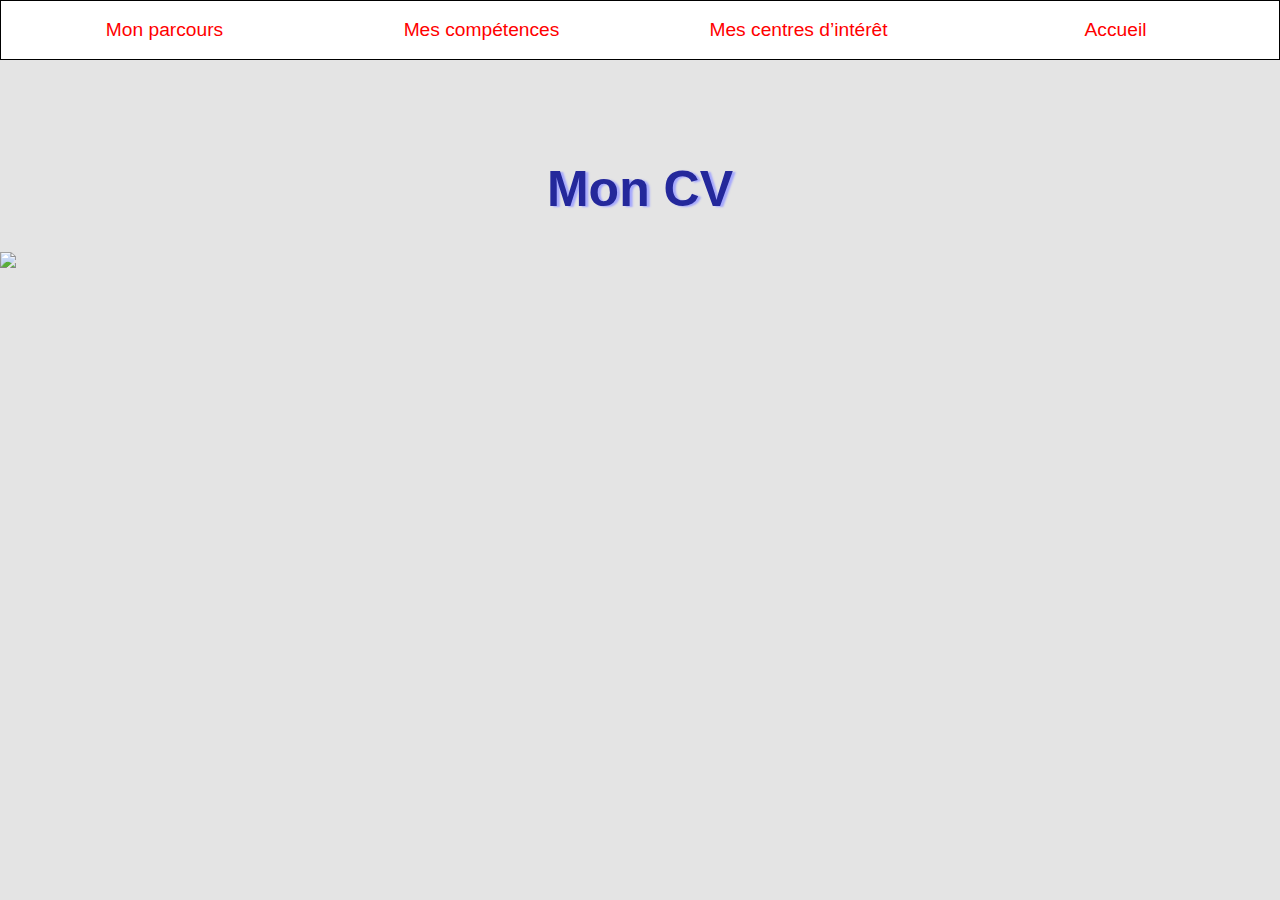
==== cv.html @ 03cb3ddb "Add files via upload" ====
<!DOCTYPE html>
<html lang="fr">
	<HEAD>
		<meta charset="utf-8">
		<TITLE>CV</TITLE>
		<link rel="stylesheet" href ="site.css">
	</HEAD>
	<BODY>
		<div id="categories">
			<a href="parcours.html" title="renvoie vers mon parcours" target="_self">Mon parcours</a>
			<a href="competences.html" title="renvoie vers mes compétences" target="_self">Mes compétences</a>
			<a href="centreI.html" title="renvoie vers mes centres d’intérêt" target="_self">Mes centres d’intérêt</a>
			<a href="index.html" title="retour à la page d'accueil" target="_self">Accueil</a>

		</div>
		<h1 class="titre" id="titre1">Mon CV</h1>
		<img src="CV.PNG">
	</BODY>
</html>
---- site.css ----
html {
	scroll-behavior: smooth;
}

body {
    background-color: #E4E4E4;
    background-position: 0% 0%;
    margin: 0px;
	font-family: arial;
}

#categories {
	display: flex;
	justify-content: center; /* Pour centrer les éléments horizontalement */
	align-items: center; /* Pour centrer les éléments verticalement */
	font-size: 1.5vw;
	position: sticky;
	top: 0px;
	padding: 5px;
	border: 1px solid black;
	/*border-radius: 10px;*/
	margin-bottom: 20px;
	background-color: white;
}
#categories a{
	flex: 1;
	display:block;
	text-align:center;
	color: red;
	line-height: 2.5;
	margin: 0 10px;
}
#categories a:link{ color: #FF0000; text-decoration-line: none; }
#categories a:focus { color: black; }
#categories a:hover { color: #757575; }
#categories a:active { color: #971A1A; }


#aller_haut {
	position: fixed;
	width: 25px;
	height: 25px;
	bottom: 50px;
	right: 40px;
	z-index: 2;
}

#aller_haut img {
	width: 50px;
	border-radius: 15px;
}

#titre1 {
	margin-top: 100px;
	font-size: 50px;
	text-shadow: 3px 1px 2px #A5A8FD;
}

#titre2 {
	font-family: cursive;
	font-size: 25px;
}


.titre {
	text-align: center;
    color: #24289B;
}

.logo {
	background-image: url(logoIUT.png);
	background-repeat: no-repeat;
	background-position: center;
	width: 100%;
	height: 10vw;
}

#presentation {
	margin: 50px;
	font-family: Dosis;
	font-size: 25px;
	text-align: center;
	line-height: 1.5;
}

#contact {
	
	display: block;
	font-family: sans-serif;
	font-size: 140%;
	position: sticky;
	top: 0px;
	padding: 10px;
    border: 2px solid black;
    border-radius: 0px;
    margin-bottom: 2px;
	background-color: #454545;
	line-height: 3;
	z-index: 1;
}
#contact a{ display:block; text-align:left; color: white; margin-left: 50px;}
#contact a:link{ color: white; text-decoration-line: none; }
#contact a:focus { color: black; }
#contact a:hover { color: #757575; }
#contact a:active { color: black; }

#propos {
	display: block;
	font-family: sans-serif;
	font-size: 300%;
	font-weight : bold;
	position: sticky;
	top: 0px;
	padding: 10px;
    margin-bottom: 2px;
	background-color: #E4E4E4;
	line-height: 3;
	z-index: 1;
}
#propos a{ display:block; text-align:center; color: black;}
#propos a:link{ color: black; text-decoration-line: none; }
#propos a:focus { color: black; }
#propos a:hover { color: #757575; }
#propos a:active { color: black; }

#retour {
	margin: 20px;
	font-family: arial;
	font-size: 25px;
	text-align: left;
}
#retour a{ color: black; }
#retour a:link{ color: #FF0000; text-decoration-line: none; }
#retour a:focus { color: black; }
#retour a:hover { color: #757575; }
#retour a:active { color: #971A1A; }

.parcoursTitre {
	margin-left: 50px;
	margin-top: 100px;
	margin-right: 50px;
	font-family: arial;
	font-size: 30px;
}

.parcoursTitre2 {
	margin-left: 25px;
	margin-right: 25px;
	font-family: arial;
	font-size: 25px;
}

.parcoursText {
	margin-left: 25px;
	margin-right: 25px;
	font-family: arial;
	font-size: 20px;
}

#droite {
	text-align: right;
}

#li {
	font-size: 25px;
	color: black;
}

.escalade {
	background-image: url(escalade.jpg);
	background-repeat: no-repeat;
	background-position: top left;
	width: 100%;
	height: 25vw;
}

.jeux {
	background-image: url(jeuxvideo.jpeg);
	background-repeat: no-repeat;
	background-position: top center;
	width: 100%;
	height: 25vw;

}

.musique {
	background-image: url(musique.jpg);
	background-repeat: no-repeat;
	background-position: top right;
	width: 100%;
	height: 25vw;
}

.lecture {
	background-image: url(livre.jpeg);
	background-repeat: no-repeat;
	background-position: top center;
	width: 100%;
	height: 25vw;
}

.velo {
	background-image: url(velo.jpeg);
	background-repeat: no-repeat;
	background-position: top left;
	width: 100%;
	height: 25vw;
}
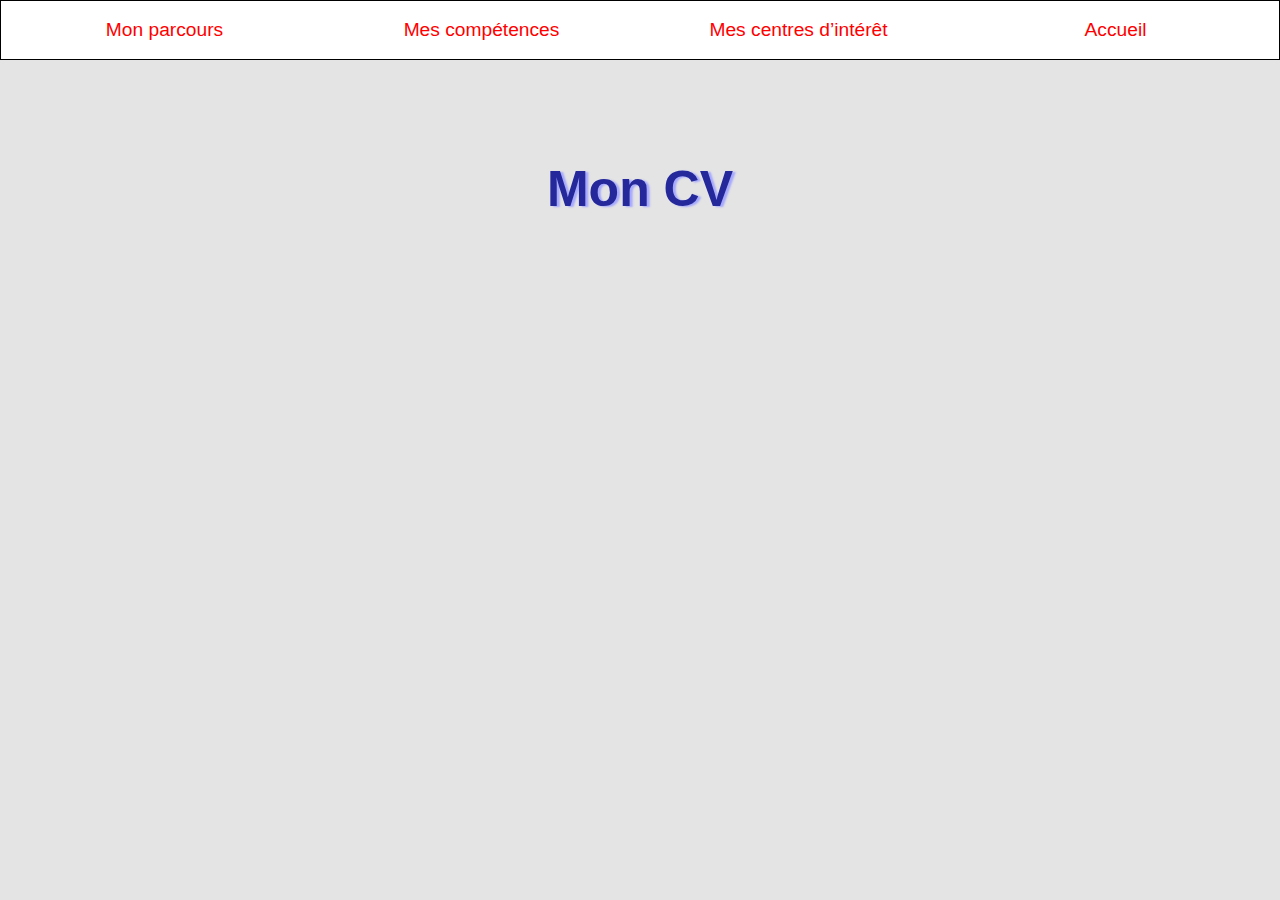
==== commit 66fe39ca: "Update cv.html" ====
--- a/cv.html
+++ b/cv.html
@@ -14,6 +14,6 @@
 
 		</div>
 		<h1 class="titre" id="titre1">Mon CV</h1>
-		<img src="CV.PNG">
+		<div class="CV"></div>
 	</BODY>
-</html>+</html>
--- a/site.css
+++ b/site.css
@@ -206,3 +206,11 @@
 	width: 100%;
 	height: 25vw;
 }
+
+.CV {
+	background-image: url(CV.jpg);
+	background-repeat: no-repeat;
+	background-position: center;
+	width: 100%;
+	height: 100%;
+}
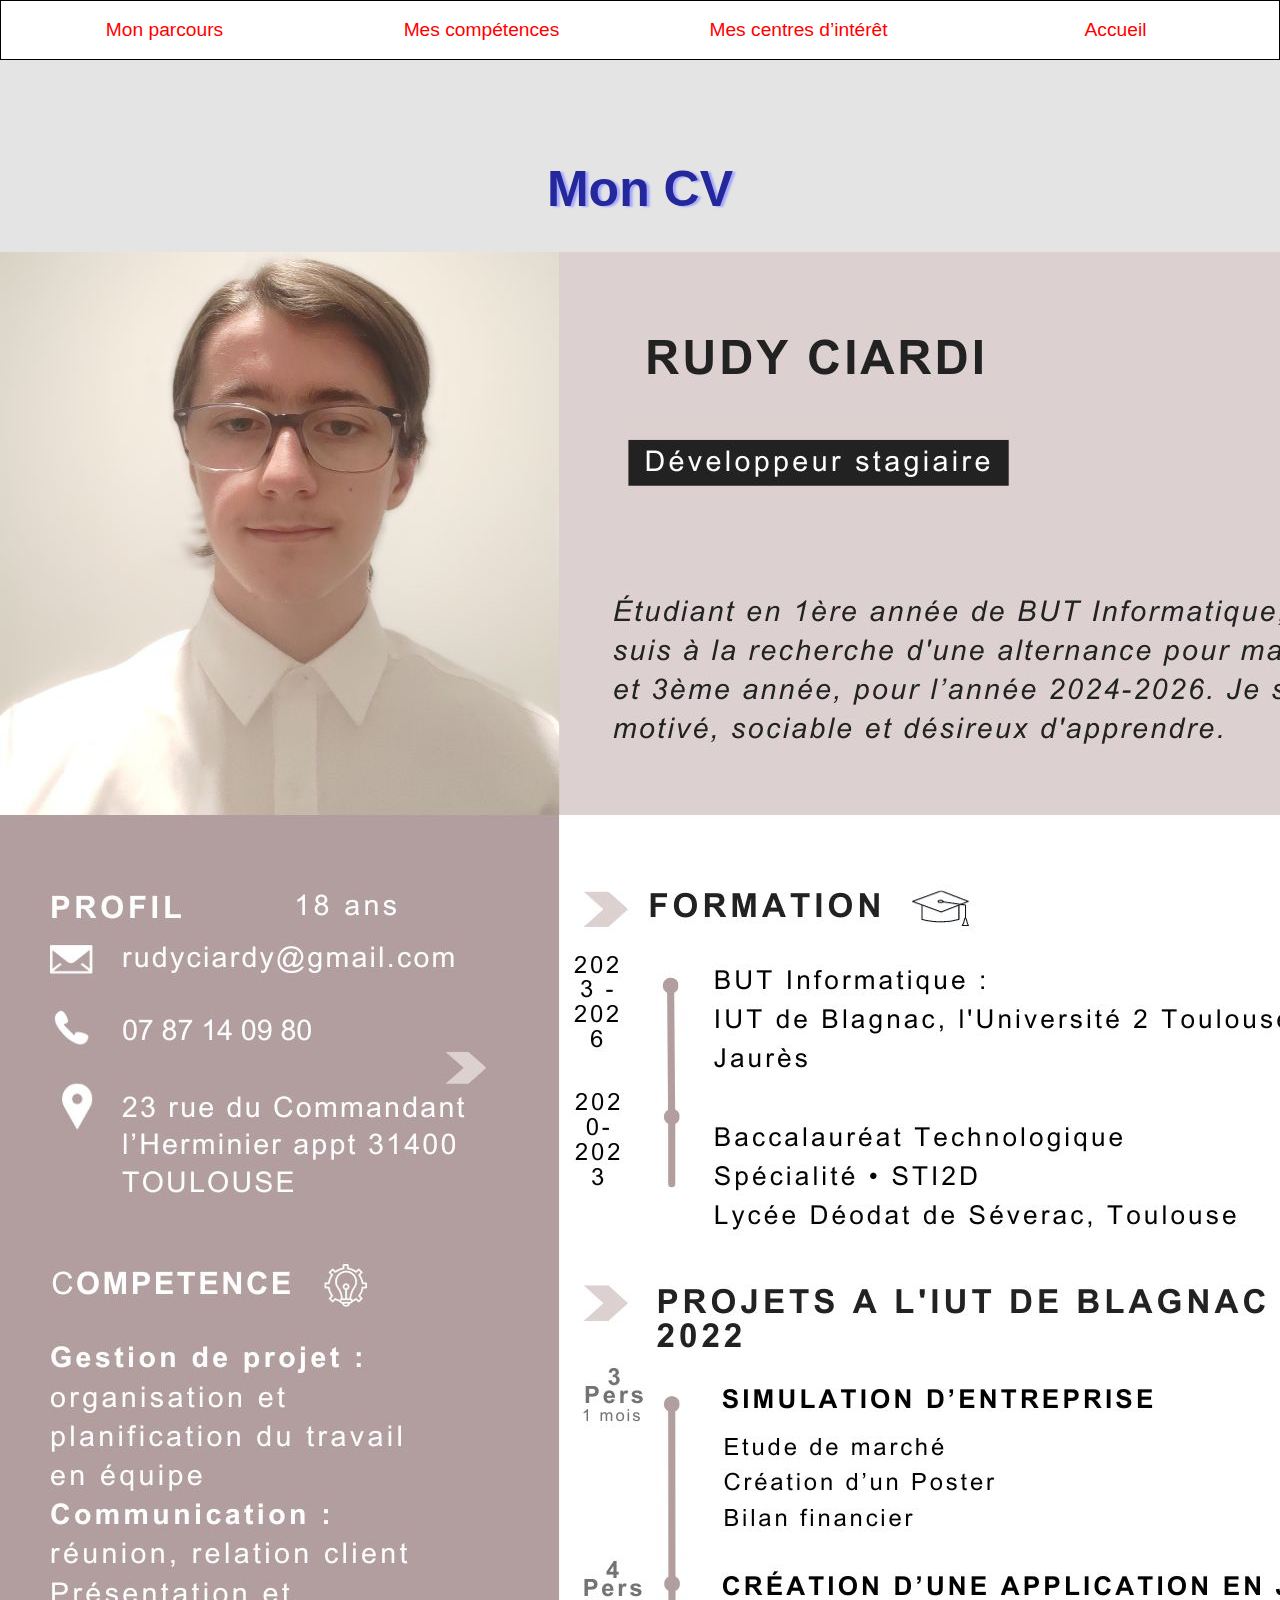
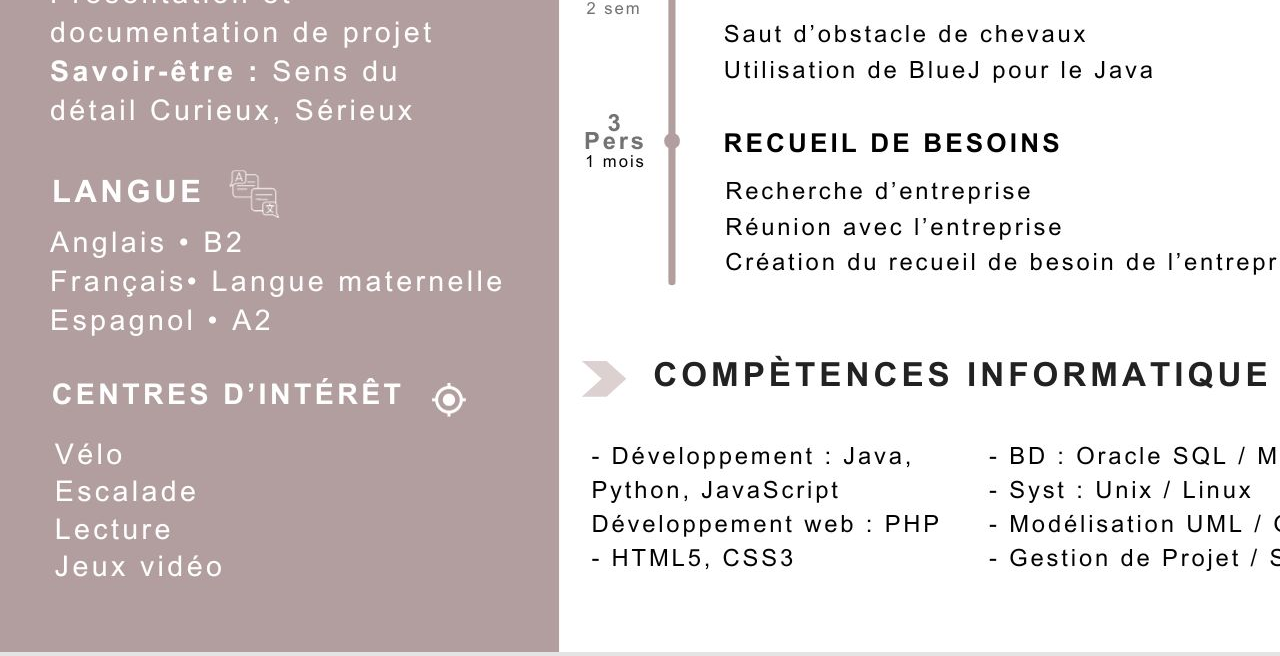
==== commit 65064e09: "Update cv.html" ====
--- a/cv.html
+++ b/cv.html
@@ -14,6 +14,6 @@
 
 		</div>
 		<h1 class="titre" id="titre1">Mon CV</h1>
-		<div class="CV"></div>
+		<img src="CV.jpg">
 	</BODY>
 </html>
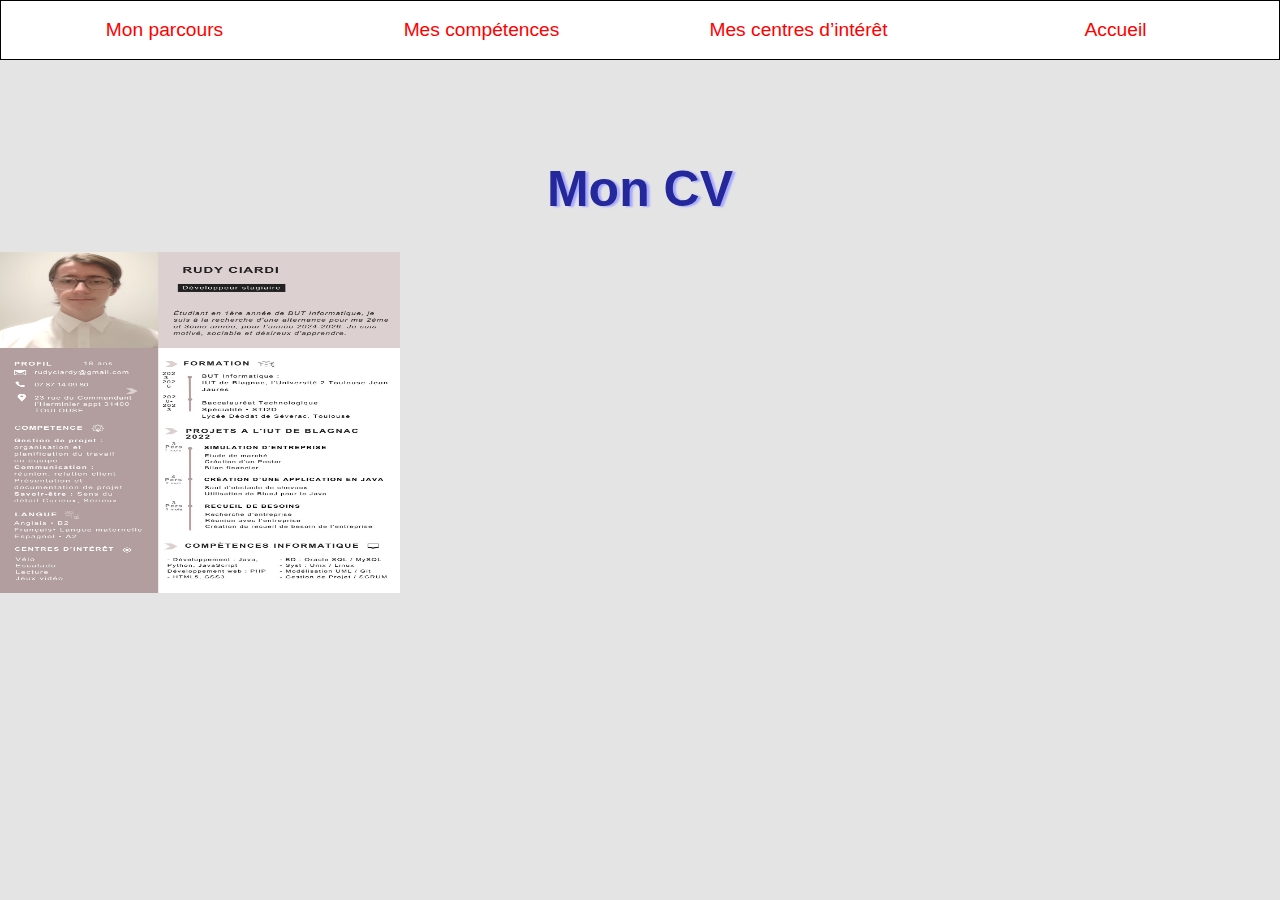
==== commit 30a06cb7: "Update cv.html" ====
--- a/cv.html
+++ b/cv.html
@@ -14,6 +14,7 @@
 
 		</div>
 		<h1 class="titre" id="titre1">Mon CV</h1>
-		<img src="CV.jpg">
+		<img src="CV.jpg" width="400" height="341">
+		
 	</BODY>
 </html>
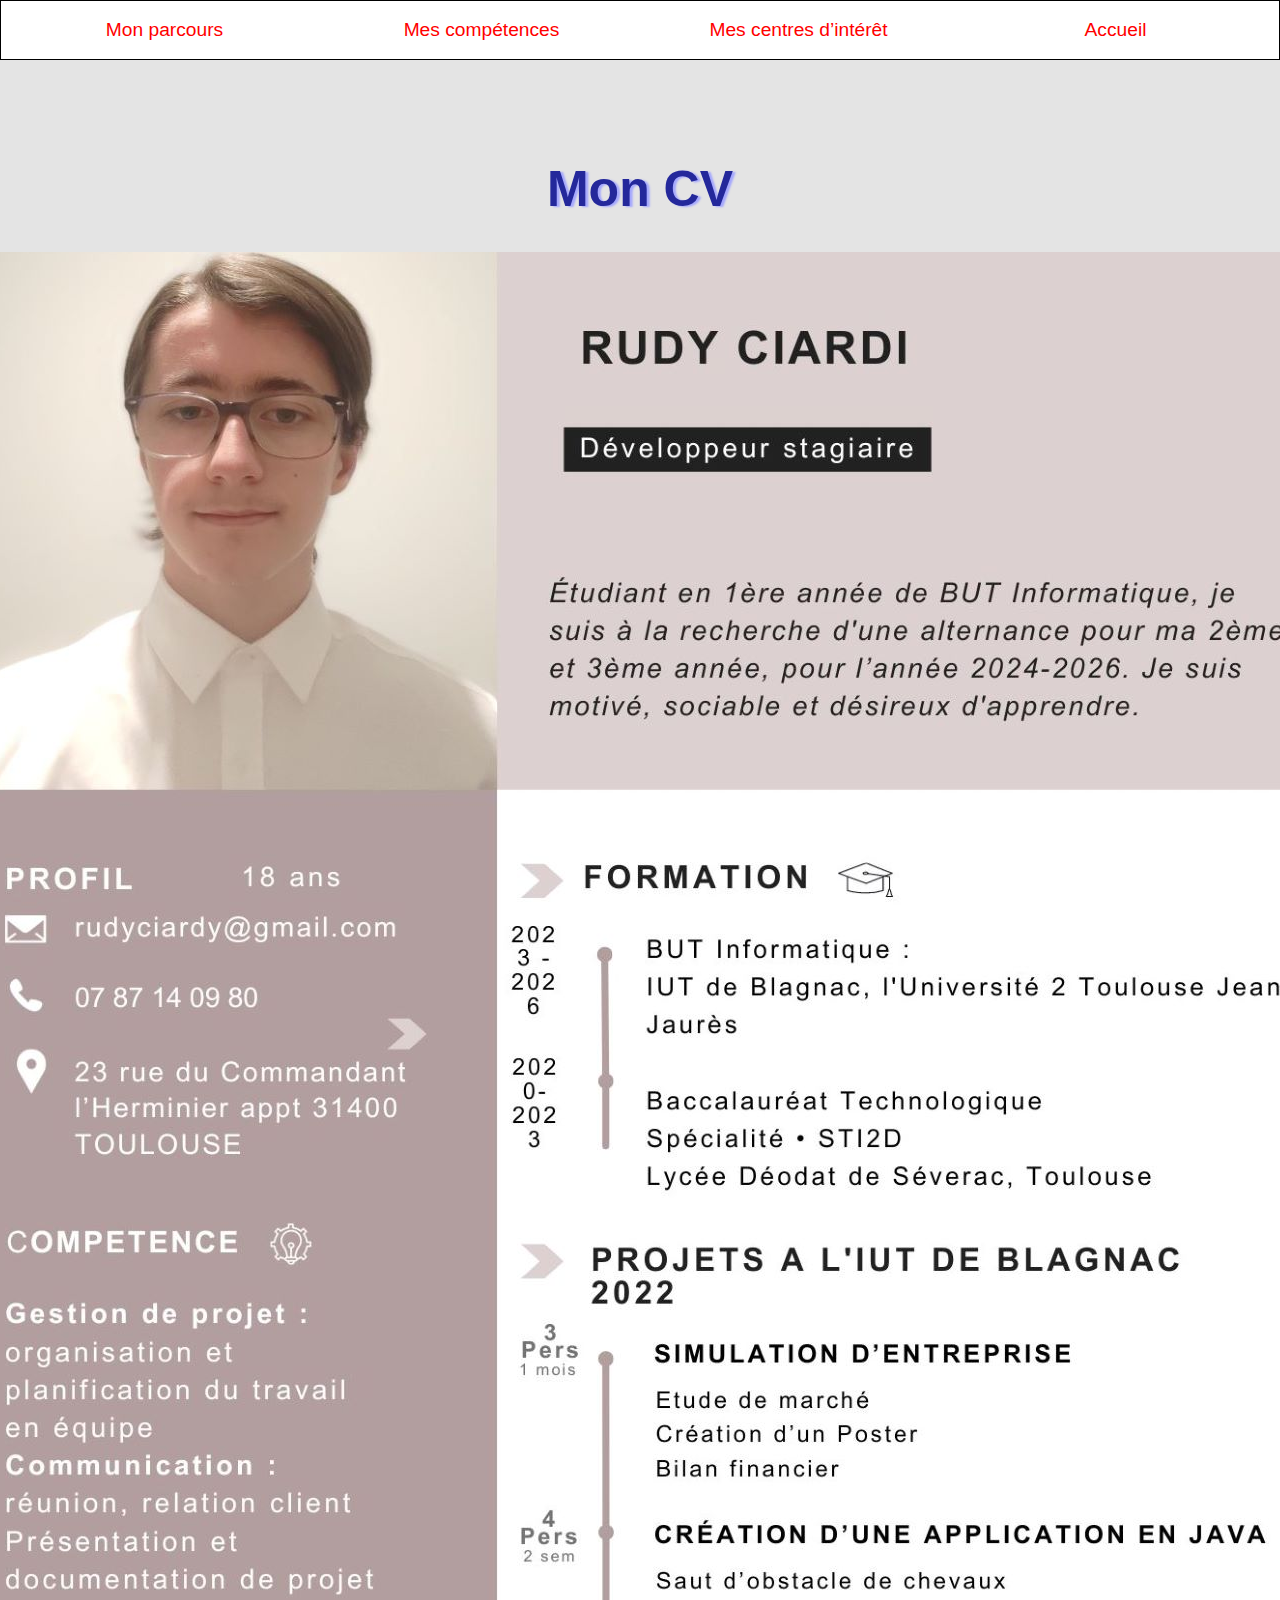
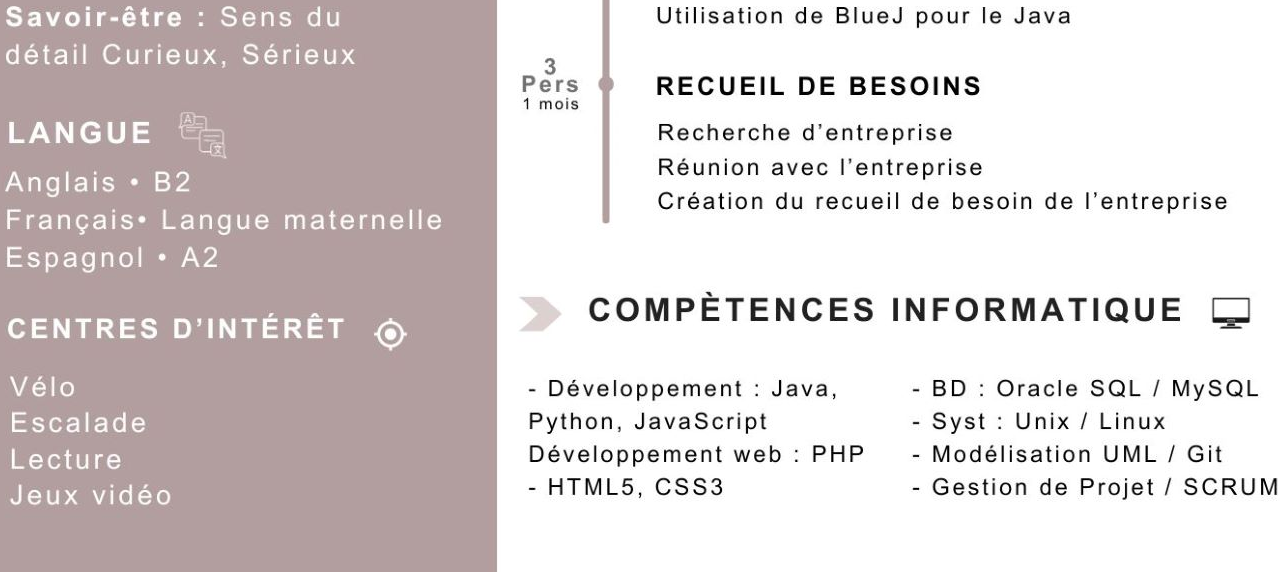
==== commit ef619d04: "Update cv.html" ====
--- a/cv.html
+++ b/cv.html
@@ -14,7 +14,7 @@
 
 		</div>
 		<h1 class="titre" id="titre1">Mon CV</h1>
-		<img src="CV.jpg" width="400" height="341">
+		<div class="CV"></div>
 		
 	</BODY>
 </html>
--- a/site.css
+++ b/site.css
@@ -212,5 +212,6 @@
 	background-repeat: no-repeat;
 	background-position: center;
 	width: 100%;
-	height: 100%;
-}
+	height: 150vw;
+}
+
